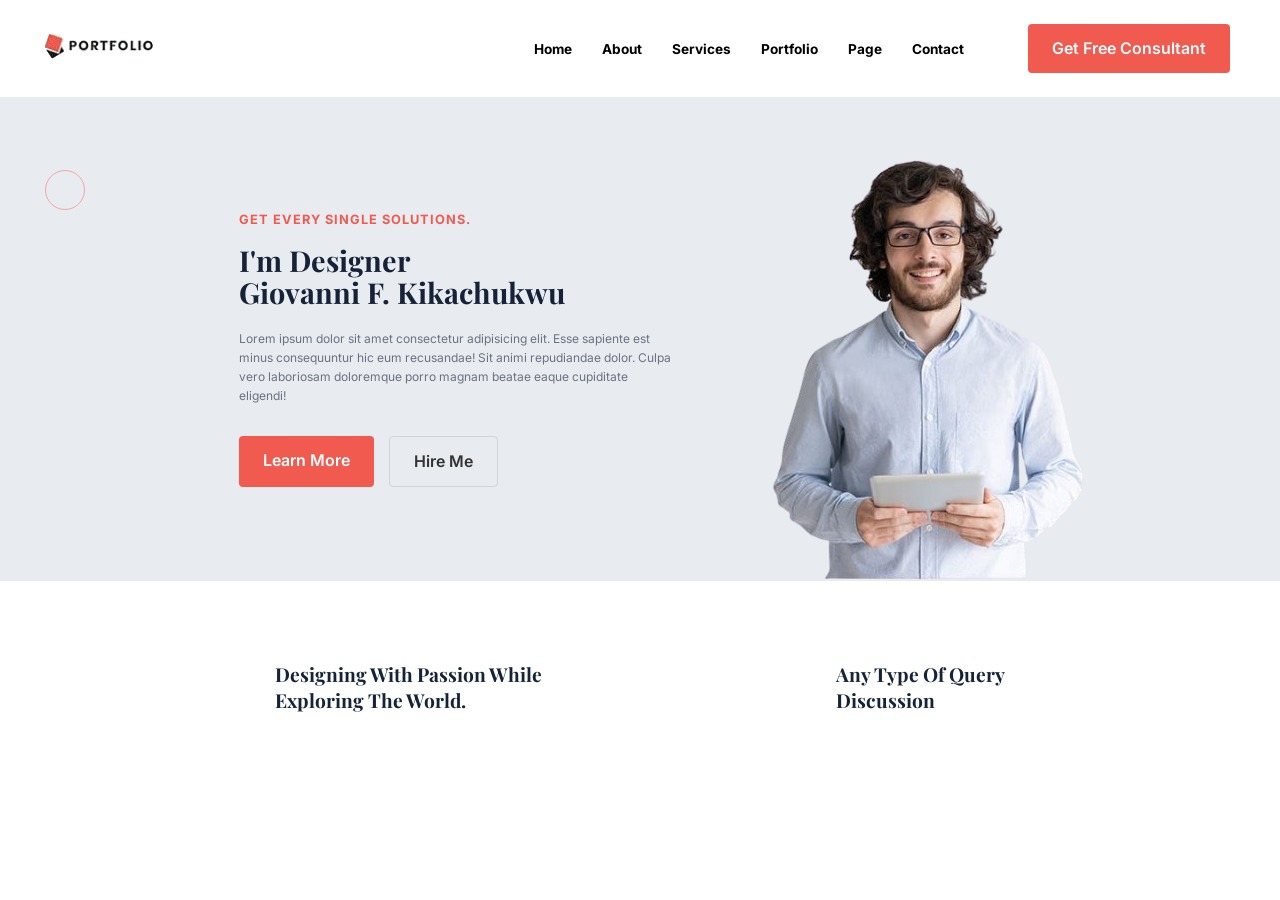
==== index.html @ afcf778b "Rename header.html to index.html File renaming" ====
<!DOCTYPE html>
<html lang="en">
<head>
  <meta charset="UTF-8">
  <meta name="viewport" content="width=device-width, initial-scale=1.0">
  <!-- The title appears on the tab at the very top of your web browser -->
  <title>My Portfolio - Haris F. Watson</title>
<!-- Here we are importing Google Fonts.
    'Playfair Display' is the elegant font for the big headings.
    'Inter' is the clean font for the normal text. -->
    <link
   href="https://fonts.googleapis.com/css2?family=playfair+Display:wght@700&family=Inter:wght@400;600;700&display=swap"rel="stylesheet">
   <!-- This links our HTML skeleton to our Css paint file -->
    <link rel="stylesheet" href="./css/style.css"> 
</head>
<body>
  <!-- The Logo Area -->
  <header class="navbar">
    <div class="logo">
          <img src="./images/logo.png" alt="portfolio logo">
    </div>
    <nav>
      <ul class="nav-links">
        <li><a href="#">Home</a></li>
        <li><a href="#">About</a></li>
        <li><a href="#">Services</a></li>
        <li><a href="#">Portfolio</a></li>   
        <li><a href="#">Page</a></li>
        <li><a href="#">Contact</a></li>
      </ul>
    </nav>
    <a href="#" class="btn-primary nav-btn">Get Free Consultant</a>
  </header>


  <section class="hero">
   <div class="hero-content">
     <div class="decoration-circle"></div>
      <span class="subheading">GET EVERY SINGLE SOLUTIONS.</span>
      <h1>I'm Designer<br>Giovanni F. Kikachukwu</h1>
      <p>
        Lorem ipsum dolor sit amet consectetur adipisicing elit. Esse sapiente est minus consequuntur hic eum recusandae! Sit animi repudiandae dolor. Culpa vero laboriosam doloremque porro magnam beatae eaque cupiditate eligendi!
      </p>
      <div class="hero-buttons">
        <a href="#" class="btn-primary">Learn More</a>
        <a href="#" class="btn-secondary">Hire Me</a>
      </div>
   </div>
    <div class="hero-image">
      <img src="./images/hero.png" alt="Haris F. Watson">
    </div>
  </section>
   <section class="bottom-section">
    <div class="text-block">
      <h2>Designing With Passion While<br>Exploring The World.</h2>
    </div>
    <div class="text-block">
      <h2>Any Type Of Query<br>Discussion</h2>
    </div>
   </section>
  </body>
</html>
---- css/style.css ----
/* The asterisk (*) targets every elelment on the page*/

* {
    margin: 0;
    padding: 0;
    box-sizing: border-box;
}

body {
    font-family: 'Inter', sans-serif;
    color: #4a4a4a;
    background-color: #ffffff;
    line-height: 1.6;
}

:root {
    --primary-red: #f05a4f;
    --dark-blue: #152238;
    --light-bg: #e8ebf0;
    --text-gray: #6b7280;
}

h1, h2 {
    font-family: Playfair Display, serif;
    color: var(--dark-blue);
}

.btn-primary {
    background-color: var(--primary-red);
    color: #ffffff;
    padding: 12px 24px;
    border-radius: 4px;
    text-decoration: none;
    font-weight: 600;
    transition: background-color 0.3s ease;
    display: inline-block;
}

.btn-primary:hover {
    background-color: #d94b41;
}

.btn-secondary {
    background-color: transparent;
    color: #333333;
    padding: 12px 24px;
    border: 1px solid #d1d5db;
    border-radius: 4px;
    text-decoration: none;
    font-weight: 600;
    transition: all 0.3s ease;
    display: inline-block; 
}

.btn-secondary:hover {
    border-color: var(--primary-red);
    color: var(--primary-red);
}

.navbar {
    display: flex;
    justify-content: space-between;
    align-items: center;
    padding: 20px 50px 20px 30px;
}

.logo img {
   /*height: 30px;*/
}

nav {
    margin-left: 300px;
}

.nav-links {
    list-style: none;
    display: flex;
    gap: 30px;
}

.nav-links a {
    text-decoration: none;
    color: #000000;
    font-weight: 700;
    font-size: 0.85rem;
    transition:  color 0.3s ease;
}

.nav-links a:hover {
    color: var(--primary-red)
}

.hero{
    display: flex;
    justify-content: space-around;
    align-items: center;
    background-color: var(--light-bg);
    padding: 60px 10% 0 15%;
    position: relative;
    overflow: hidden;
}

.hero-content {
    max-width: 45%;
    position: relative;
    padding-top: 20px;
    padding-bottom: 60px;
}

.decoration-circle {
    position: absolute;
    top: -20px;
    left: -45%;
    width: 40px;
    height: 40px;
    border: 1px solid #f8a5a0;
    border-radius: 50%;
}

.subheading {
    display: block;
    color: var(--primary-red);
    font-size: 0.8rem;
    font-weight: 700;
    letter-spacing: 1px;
    margin-bottom: 15PX;
}


.hero-content h1 {
    font-size: 1.8rem;
    line-height: 1.1;
    margin-bottom: 20px;
}

.hero-content p {
    color: var(--text-gray);
    margin-bottom: 30px;
    font-size: 12px;
}

.hero-buttons {
    display: flex;
    gap: 15px;
}

.hero-image {
    max-width: 50%;
    display: flex;
    justify-content: center;
    align-items: flex-end;
    align-self: flex-end;
}

.bottom-section {
    display: flex;
    justify-content: space-around;
    padding: 80px 10% 10px 10%;
}

.text-block h2 {
    font-size: 1.2rem;
    line-height: 1.4;
}

/*
RESPONSIVE DESIGN (Mobile Phones)
*/

@media (max-width: 768px) {

    .navbar {
    /* flex-direction: column; */
    /* gap: 20px; */
    padding: 0px 10px;
    height: 60px;
    }

    .logo img {
    height: 35px;
    }

    nav {
    margin-left: 0;
    }

    .hero {
    flex-direction: column;
    padding-top: 40px;
    text-align: center;
    }

    .hero-content {
    max-width: 100%;
    }

    .hero-buttons {
    justify-content: center;
    }

    .decoration-circle {
    display: none;
    }

    .bottom-section {
    flex-direction: column;
    gap: 40px;
    text-align: center;
    }

}
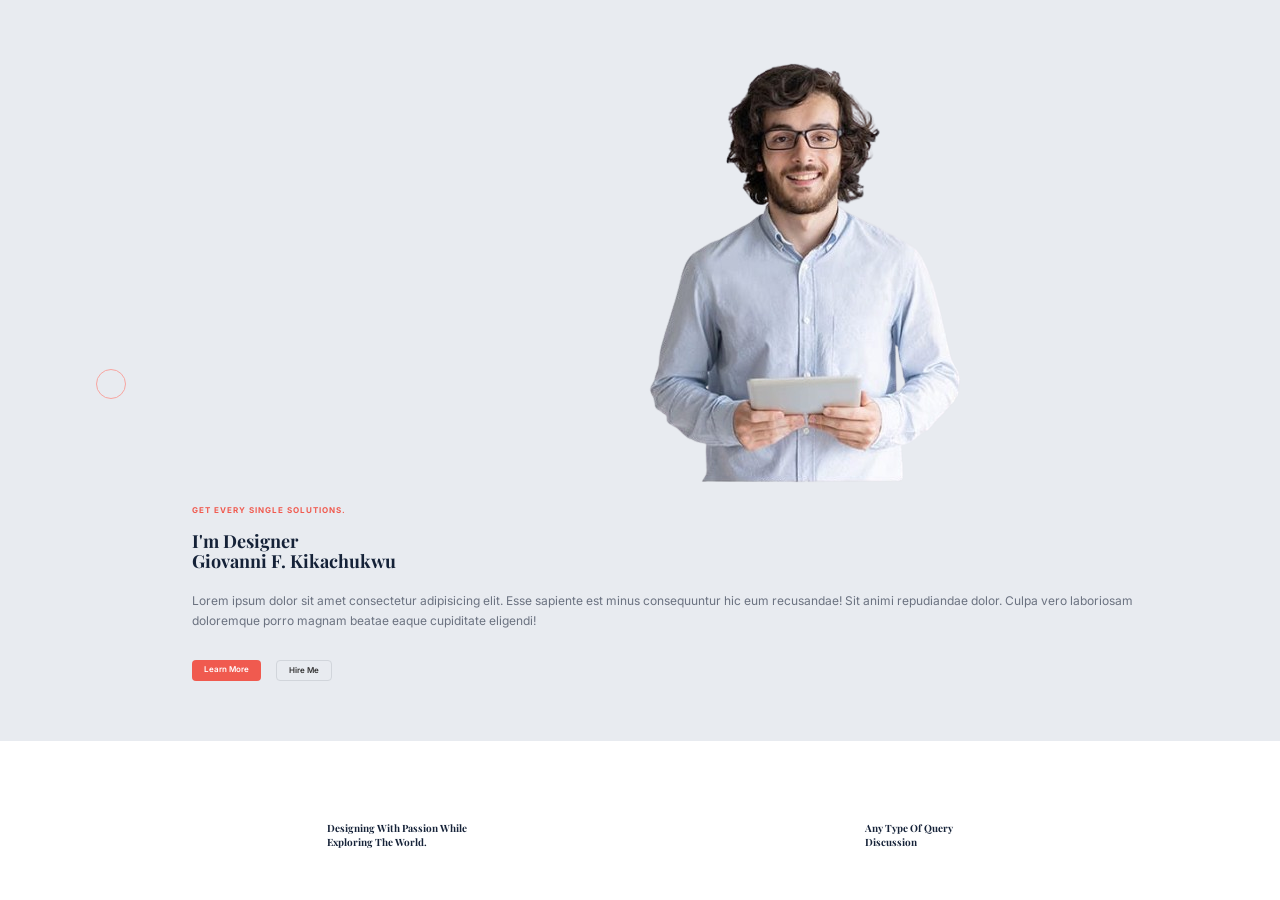
==== commit c84224e0: "additional update on css" ====
--- a/index.html
+++ b/index.html
@@ -37,10 +37,12 @@
    <div class="hero-content">
      <div class="decoration-circle"></div>
       <span class="subheading">GET EVERY SINGLE SOLUTIONS.</span>
-      <h1>I'm Designer<br>Giovanni F. Kikachukwu</h1>
+      <span class="mobile_hero_view">
+        <h1>I'm Designer<br>Giovanni F. Kikachukwu</h1>
       <p>
         Lorem ipsum dolor sit amet consectetur adipisicing elit. Esse sapiente est minus consequuntur hic eum recusandae! Sit animi repudiandae dolor. Culpa vero laboriosam doloremque porro magnam beatae eaque cupiditate eligendi!
       </p>
+      </span>
       <div class="hero-buttons">
         <a href="#" class="btn-primary">Learn More</a>
         <a href="#" class="btn-secondary">Hire Me</a>
--- a/css/style.css
+++ b/css/style.css
@@ -184,46 +184,184 @@
     margin-left: 0;
     }
 
+ .nav-links {
+    gap: 20px;
+ }
+
+    .nav-links li a {
+    font-size: 12px;
+    }
+
+ .btn-primary {
+    font-size: 10px;
+    padding: 8px 16px;
+ }   
+
     .hero {
-    flex-direction: column;
-    padding-top: 40px;
+    /* flex-direction: column; */
+    padding-top: 30px;
     text-align: center;
+    padding-left: 50px;
     }
 
     .hero-content {
-    max-width: 100%;
+    max-width: 50%;
+    }
+    .subheading {
+    font-size: 10px;
+    }
+
+   .hero-content h1 {
+    font-size: 24px;
+    }
+
+    .hero-content p {
+    font-size: 10px;
     }
 
     .hero-buttons {
     justify-content: center;
     }
+    
+   .hero-buttons a {
+    font-size: 10px;
+    padding: 4px 16px;
+    }
+
+    .hero-image img {
+        width: 80%;
+    }
 
     .decoration-circle {
-    display: none;
-    }
+    left: -10%;
+}
 
     .bottom-section {
-    flex-direction: column;
+    /* flex-direction: ; */
     gap: 40px;
     text-align: center;
-    }
-
-}
-
-
-
-
-
-
-
-
-
-
-
-
-
-
-
-
-
-
+    font-size: 15px;
+    padding-top: 50px;
+    }
+
+}
+
+@media (min-width: 425px) {
+    
+    .navbar {
+        display: none;
+    }
+    .hero {
+        max-width: fit-content;
+        flex-direction: column-reverse;
+    }
+
+    .hero-image img {
+        margin-left: -100%;
+        width: 100%;
+    }
+    
+    .hero-content {
+        max-width: fit-content;
+    }
+
+    .decoration-circle {
+    left: -10%;
+    top: -70%;
+    }
+
+    .bottom-section h2 {
+    font-size: 12px;
+    }
+}
+
+@media (min-width: 375px) {
+    
+    .navbar {
+        display: none;
+    }
+    .hero {
+        max-width: fit-content;
+        flex-direction: column-reverse;
+    }
+
+    .hero-image img {
+        margin-left: -100%;
+        width: 100%;
+    }
+    
+    .hero-content {
+        max-width: fit-content;
+    }
+
+    .decoration-circle {
+    left: -10%;
+    top: -60%;
+    }
+
+    .bottom-section h2 {
+    font-size: 12px;
+    }
+}
+
+
+@media (min-width: 320px) {
+    
+    .navbar {
+        display: none;
+    }
+    .hero {
+        max-width: fit-content;
+        flex-direction: column-reverse;
+    }
+
+    .hero-image img {
+        margin-left: -100%;
+        width: 100%;
+    }
+    
+    .hero-content {
+        max-width: fit-content;
+    }
+
+    
+    .subheading {
+        font-size: 8px;
+    }
+
+    .hero-content h1 {
+        font-size: 18px;
+    }
+
+    .decoration-circle {
+    left: -10%;
+    top: -45%;
+    width: 30px;
+    height: 30px;
+    }
+
+    .hero-buttons a {
+    font-size: 8px;
+    padding: 3px 12px;
+    }
+
+
+    .bottom-section h2 {
+    font-size: 10px;
+    }
+}
+
+
+
+
+
+
+
+
+
+
+
+
+
+
+
